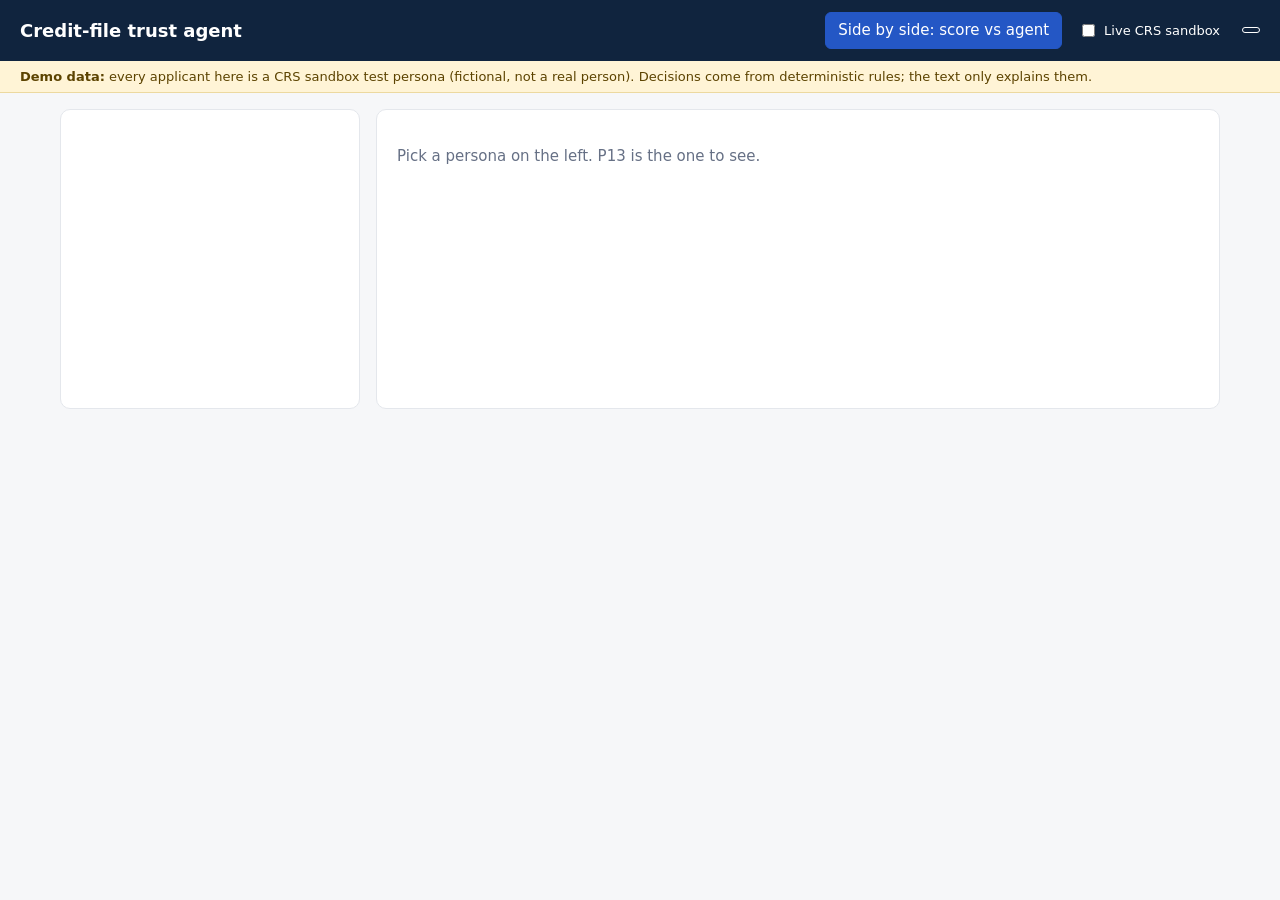
==== app/static/index.html @ e2684855 "Add FastAPI demo, static page, template explainer and API tests" ====
<!doctype html>
<html lang="en">
<head>
<meta charset="utf-8">
<meta name="viewport" content="width=device-width, initial-scale=1">
<title>Credit-file trust agent</title>
<style>
  :root { --bg:#f6f7f9; --card:#fff; --ink:#1b2430; --mute:#667085; --line:#e4e7ec;
          --red:#c0262d; --amber:#b86e00; --green:#1a7f45; --grey:#556070; --blue:#2457c5; }
  * { box-sizing:border-box; }
  body { margin:0; font:15px/1.5 system-ui,-apple-system,Segoe UI,Roboto,sans-serif; color:var(--ink); background:var(--bg); }
  header { background:#10243e; color:#fff; padding:12px 20px; display:flex; gap:16px; align-items:center; flex-wrap:wrap; }
  header h1 { font-size:18px; margin:0; }
  header .grow { flex:1; }
  .banner { background:#fff4d6; color:#5c4300; padding:6px 20px; font-size:13px; border-bottom:1px solid #ecd9a0; }
  button { font:inherit; border:1px solid var(--line); background:#fff; border-radius:6px; padding:6px 12px; cursor:pointer; }
  button.primary { background:var(--blue); color:#fff; border-color:var(--blue); }
  label.live { font-size:13px; display:flex; gap:6px; align-items:center; }
  main { display:grid; grid-template-columns:300px 1fr; gap:16px; padding:16px 20px; max-width:1200px; margin:0 auto; }
  @media (max-width:800px) { main { grid-template-columns:1fr; } }
  .panel { background:var(--card); border:1px solid var(--line); border-radius:10px; }
  #list { max-height:78vh; overflow:auto; }
  .item { display:flex; gap:8px; align-items:center; padding:8px 12px; border-bottom:1px solid var(--line); cursor:pointer; }
  .item:hover { background:#f2f5fb; } .item.sel { background:#e8efff; }
  .item .id { font-weight:600; width:34px; } .item .nm { flex:1; } .item .ex { font-size:11px; color:var(--mute); }
  .item.star { border-left:4px solid var(--red); }
  #card { padding:20px; min-height:300px; }
  .badge { display:inline-block; font-size:26px; font-weight:700; color:#fff; padding:8px 18px; border-radius:8px; }
  .b-red { background:var(--red); } .b-amber { background:var(--amber); } .b-green { background:var(--green); } .b-grey { background:var(--grey); }
  .tag { display:inline-block; font-size:12px; padding:2px 8px; border-radius:99px; border:1px solid var(--line); margin-left:6px; }
  .tag.ok { color:var(--green); border-color:var(--green); } .tag.no { color:var(--amber); border-color:var(--amber); }
  .explain { font-size:17px; margin:16px 0 8px; }
  .wrong { background:#fff8e6; border-left:4px solid var(--amber); padding:8px 12px; font-size:14px; border-radius:4px; }
  h3 { margin:20px 0 8px; font-size:13px; text-transform:uppercase; letter-spacing:.05em; color:var(--mute); }
  .grid { display:grid; grid-template-columns:repeat(auto-fit,minmax(150px,1fr)); gap:10px; }
  .sig { border:1px solid var(--line); border-radius:8px; padding:8px 10px; }
  .sig .k { font-size:12px; color:var(--mute); } .sig .v { font-size:20px; font-weight:600; }
  .sig.hot { border-color:var(--red); background:#fff1f1; } .sig.hot .v { color:var(--red); }
  ul.f { list-style:none; margin:0; padding:0; }
  ul.f li { padding:6px 0; border-bottom:1px solid var(--line); display:flex; gap:8px; }
  .sev { font-size:11px; font-weight:700; border-radius:4px; padding:1px 6px; height:20px; color:#fff; white-space:nowrap; }
  .s3 { background:var(--red); } .s2 { background:var(--amber); } .s1 { background:#98a2b3; }
  .src { color:var(--mute); font-size:12px; }
  .codes span { display:inline-block; font-family:monospace; font-size:12px; background:#fff1f1; border:1px solid var(--red); color:var(--red); border-radius:4px; padding:1px 6px; margin:0 6px 4px 0; }
  table { border-collapse:collapse; width:100%; } th,td { text-align:left; padding:8px; border-bottom:1px solid var(--line); vertical-align:top; }
  th { font-size:12px; color:var(--mute); text-transform:uppercase; }
  td.score { background:#f3f4f6; } td.agent { background:#eef4ff; }
  .note { color:var(--mute); font-size:12px; margin-top:6px; }
</style>
</head>
<body>
<header>
  <h1>Credit-file trust agent</h1>
  <span class="grow"></span>
  <button class="primary" id="sbs">Side by side: score vs agent</button>
  <label class="live"><input type="checkbox" id="live"> Live CRS sandbox</label>
  <span id="srcTag" class="tag" style="color:#fff;border-color:#fff"></span>
</header>
<div class="banner"><b>Demo data:</b> every applicant here is a CRS sandbox test persona (fictional, not a real person). Decisions come from deterministic rules; the text only explains them.</div>
<main>
  <section class="panel"><div id="list"></div><div class="note" style="padding:8px 12px" id="sc"></div></section>
  <section class="panel" id="card"><p style="color:var(--mute)">Pick a persona on the left. P13 is the one to see.</p></section>
</main>
<script>
const $ = s => document.querySelector(s);
const esc = s => String(s ?? "").replace(/[&<>"]/g, c => ({"&":"&amp;","<":"&lt;",">":"&gt;",'"':"&quot;"}[c]));
const BADGE = {STOP_FRAUD:"b-red", VERIFY:"b-amber", DECLINE_CREDIT:"b-red", DECLINE_RECORDS:"b-red", NO_FILE:"b-grey", REVIEW:"b-amber", APPROVE:"b-green"};
const SHORT = {STOP_FRAUD:"HOLD: FRAUD", VERIFY:"VERIFY IDENTITY", DECLINE_CREDIT:"DECLINE: CREDIT", DECLINE_RECORDS:"DECLINE: RECORD", NO_FILE:"NO FILE", REVIEW:"MANUAL REVIEW", APPROVE:"APPROVE"};
const HIGHLIGHT = "P13";
let sel = null;
const q = () => $("#live").checked ? "?live=1" : "";
const get = async u => { const r = await fetch(u); if (!r.ok) throw new Error(r.status); return r.json(); };

async function init() {
  const d = await get("/api/personas");
  $("#list").innerHTML = d.personas.map(p =>
    `<div class="item ${p.id===HIGHLIGHT?"star":""}" data-id="${p.id}"><span class="id">${p.id}</span><span class="nm">${esc(p.name)}${p.id===HIGHLIGHT?" ★":""}</span><span class="ex">CRS: ${p.crs_expected}</span></div>`).join("");
  document.querySelectorAll(".item").forEach(e => e.onclick = () => show(e.dataset.id));
  const s = await get("/api/scorecard");
  $("#sc").textContent = `Agent matches CRS expected on ${s.match}/${s.total} personas (offline samples).`;
  show(HIGHLIGHT);
}

async function show(id) {
  sel = id;
  document.querySelectorAll(".item").forEach(e => e.classList.toggle("sel", e.dataset.id === id));
  $("#card").innerHTML = "Loading...";
  let d;
  try { d = await get(`/api/decide/${id}${q()}`); } catch (e) { $("#card").textContent = "Error loading " + id; return; }
  setSrc(d);
  const ff = d.fraud_finder, ffScore = ff ? ff.risk_score : null;
  const hot = (c) => c ? " hot" : "";
  const sigs = [
    ["Credit score (lowest)", d.score_only.score ?? "none", false],
    ["FraudFinder risk", ffScore ?? "n/a", ffScore >= 75],
    ["Identity risk points", d.identity_risk_points, d.identity_risk_points >= 3],
    ["Email age (days)", ff ? (ff.email_age_days ?? "?") : "n/a", ff && ff.email_age_days != null && ff.email_age_days < 30],
    ["Phone", ff ? `${ff.phone_prepaid ? "prepaid " : ""}${ff.phone_type ?? "?"}${ff.phone_owner_matches ? "" : " (not theirs)"}` : "n/a", ff && !ff.phone_owner_matches],
    ["Tumbling", ff ? (ff.tumbling ? "yes" : "no") : "n/a", ff && ff.tumbling],
  ];
  const bureaus = Object.entries(d.scores).map(([b, s]) => `${b} ${s ?? "no file"}`).join(" · ");
  $("#card").innerHTML = `
    <div><span class="badge ${BADGE[d.decision]}">${SHORT[d.decision]}</span>
      <span class="tag ${d.match ? "ok" : "no"}">${d.match ? "✓ matches CRS expected" : "≠ differs from CRS expected"}: ${d.crs_expected}</span></div>
    <h2 style="margin:12px 0 0">${d.persona} ${esc(d.name)} <span class="src">(fictional CRS test persona)</span></h2>
    <div class="src">${esc(d.headline)}</div>
    <p class="explain">${esc(d.explanation.text.replace(d.explanation.where_wrong, "").trim())}</p>
    <div class="wrong"><b>Where this could be wrong.</b> ${esc(d.explanation.where_wrong)}</div>
    <h3>Key signals</h3>
    <div class="grid">${sigs.map(([k,v,h]) => `<div class="sig${hot(h)}"><div class="k">${k}</div><div class="v">${esc(v)}</div></div>`).join("")}</div>
    <div class="note">Bureau scores: ${esc(bureaus || "none")}. A score-only check would say: <b>${esc(d.score_only.verdict)}</b>.</div>
    ${d.id_codes.length ? `<h3>Identity codes (TransUnion)</h3><div class="codes">${d.id_codes.map(c => `<span title="${esc(c.text)}">${esc(c.code)}</span>`).join("")}</div>
      <div class="note">${d.id_codes.map(c => esc(c.code + " " + c.text)).join(" · ")}</div>` : ""}
    <h3>What triggered it</h3>
    <ul class="f">${d.findings.map(f => `<li><span class="sev s${f.severity}">${["","NOTE","CONCERN","BLOCKER"][f.severity]}</span><span>${esc(f.text)} <span class="src">${esc(f.source)}</span></span></li>`).join("") || "<li>No findings.</li>"}</ul>
    <h3>Next steps</h3><ul>${d.next_steps.map(s => `<li>${esc(s)}</li>`).join("")}</ul>`;
}

function setSrc(d) {
  $("#srcTag").textContent = "source: " + d.source;
  if (d.live_note) $("#srcTag").title = d.live_note;
  if (d.live_note && !$("#card").querySelector(".live-note")) {
    setTimeout(() => $("#card").insertAdjacentHTML("afterbegin", `<div class="wrong live-note" style="margin-bottom:10px">${esc(d.live_note)}</div>`), 0);
  }
}

$("#live").onchange = () => sel && show(sel);

$("#sbs").onclick = async () => {
  $("#card").innerHTML = "Loading...";
  const ids = ["P13", "P03", "P12"];
  const ds = await Promise.all(ids.map(i => get(`/api/decide/${i}${q()}`)));
  $("#card").innerHTML = `<h2 style="margin-top:0">What a credit score says vs what this agent says</h2>
    <p class="src">Fictional CRS sandbox personas. "Score only" uses the lowest bureau score with simple cut-offs (620 / 580), for illustration.</p>
    <table><tr><th>Persona</th><th>Plain credit score says</th><th>This agent says</th><th>Why</th></tr>
    ${ds.map(d => `<tr ${d.persona==="P13"?'style="outline:2px solid #c0262d"':""}>
      <td><b>${d.persona}</b> ${esc(d.name)}<div class="src">CRS expected: ${d.crs_expected}</div></td>
      <td class="score"><b>${esc(d.score_only.verdict)}</b><div class="src">${esc(d.score_only.score ?? "no score")}</div></td>
      <td class="agent"><span class="badge ${BADGE[d.decision]}" style="font-size:14px;padding:3px 10px">${SHORT[d.decision]}</span>
        <div class="src">${d.match ? "✓ matches CRS" : "≠ differs from CRS"}</div></td>
      <td>${esc(d.explanation.text.replace(d.explanation.where_wrong, "").trim())}</td></tr>`).join("")}</table>
    <div class="note"><b>P13:</b> a clean 640 on all three bureaus, but FraudFinder says 88/100 and TransUnion codes 2201/2202 say the SSN and birth date don't belong to this name. A score-only check approves it. P03 is the honest miss: a thin file the agent approves and CRS would review.</div>`;
  setSrc(ds[0]);
};

init();
</script>
</body>
</html>
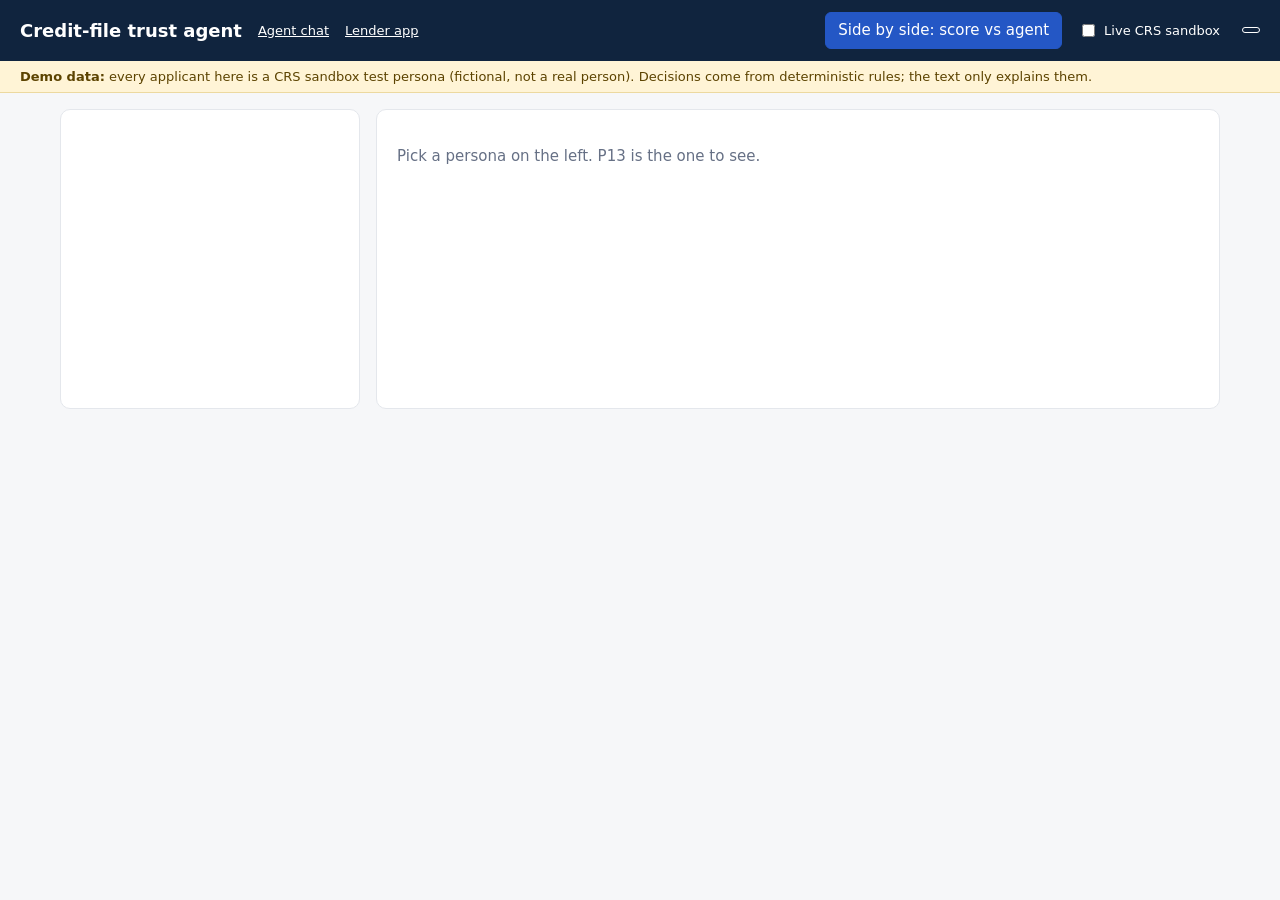
==== commit a7c8efff: "Add borrower chat and lender workspace Consolidates the borrower experience into the /phone agent ch" ====
--- a/app/static/index.html
+++ b/app/static/index.html
@@ -51,6 +51,8 @@
 <body>
 <header>
   <h1>Credit-file trust agent</h1>
+  <a href="/phone" style="color:#fff;font-size:13px">Agent chat</a>
+  <a href="/lender" style="color:#fff;font-size:13px">Lender app</a>
   <span class="grow"></span>
   <button class="primary" id="sbs">Side by side: score vs agent</button>
   <label class="live"><input type="checkbox" id="live"> Live CRS sandbox</label>
